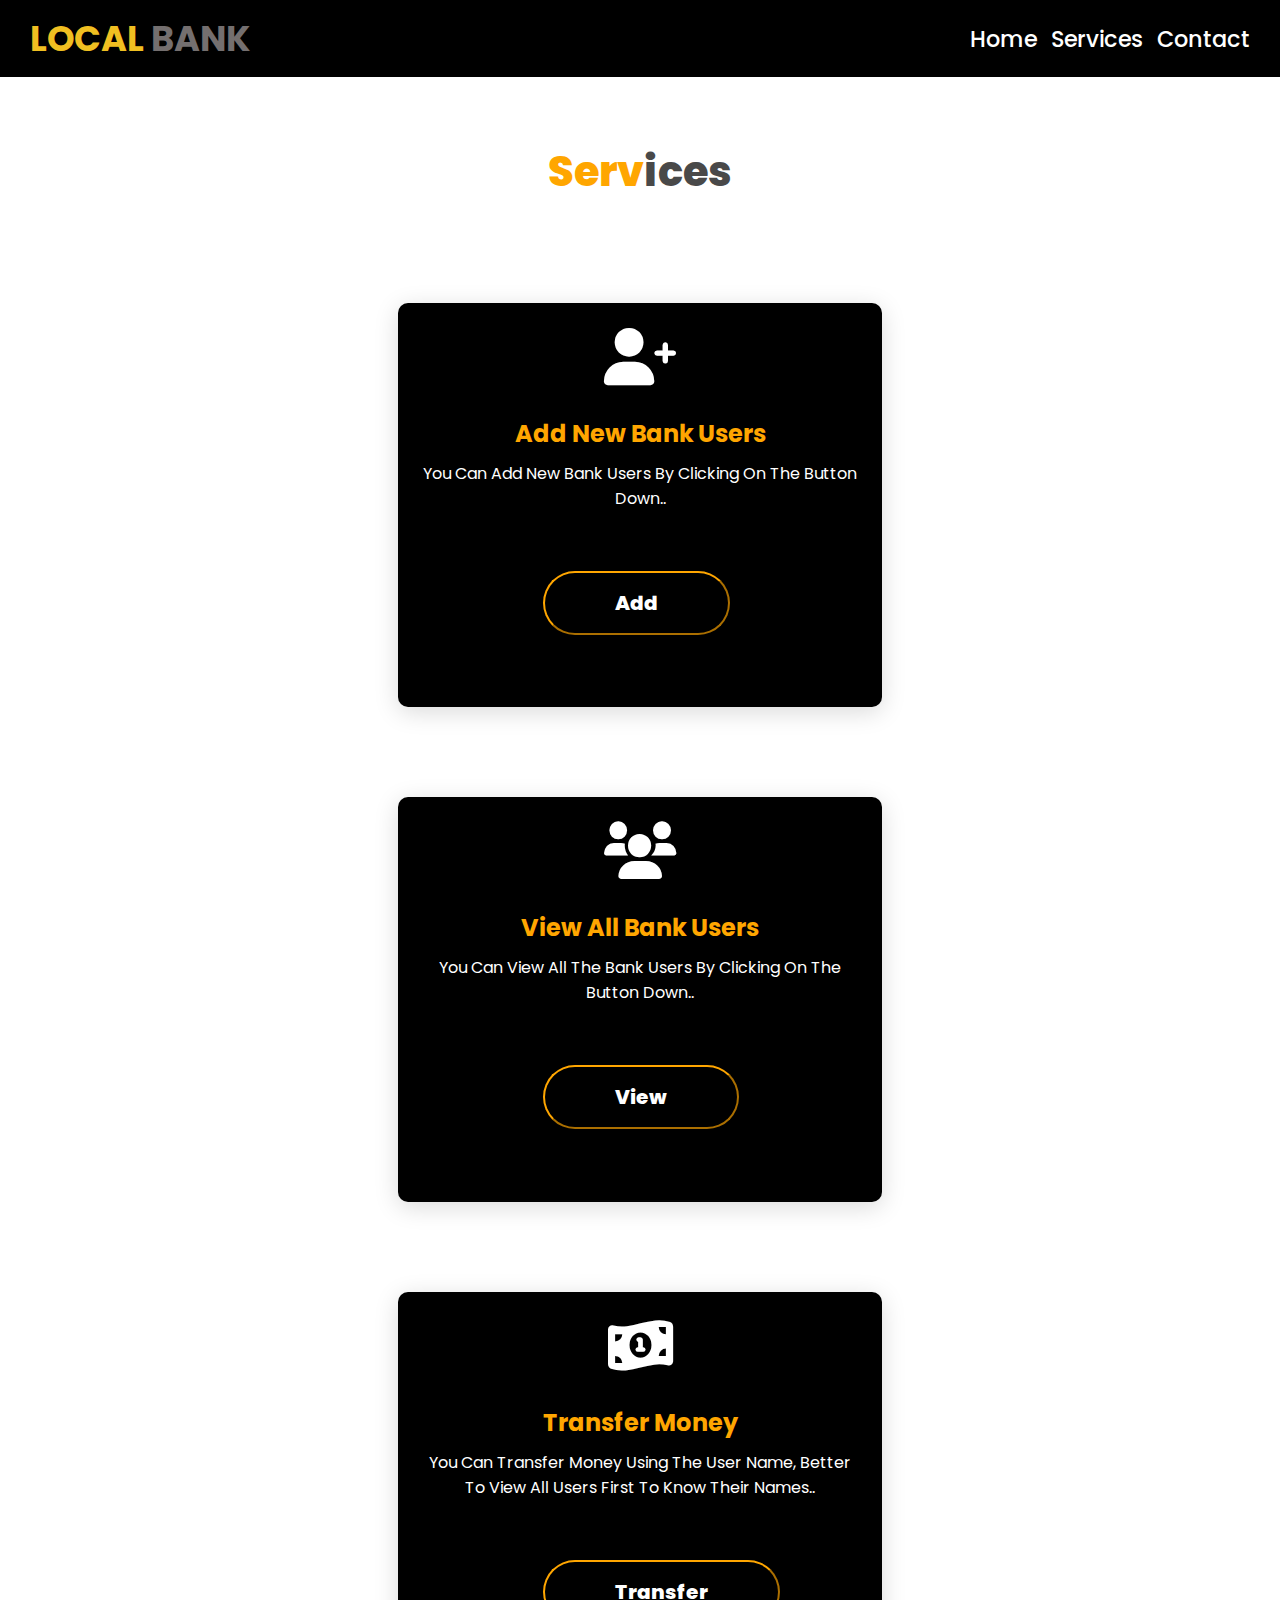
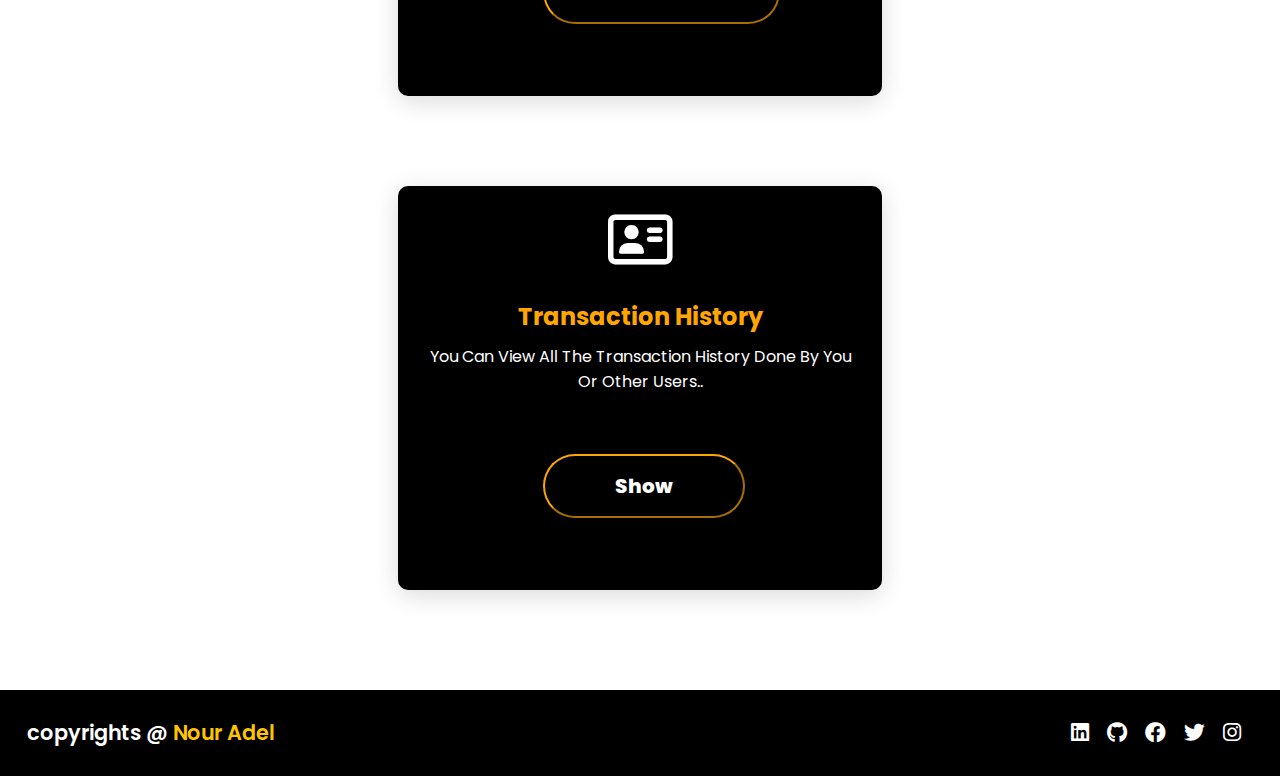
==== Services.html @ 08ba1514 "Add files via upload" ====
<!DOCTYPE html>
<html lang="en">
  <head>
    <meta charset="UTF-8" />
    <meta http-equiv="X-UA-Compatible" content="IE=edge" />
    <meta name="viewport" content="width=device-width, initial-scale=1.0" />
    <title>Local Bank</title>

    <!--..............ICONS.................  -->

    <link
      rel="stylesheet"
      href="https://cdnjs.cloudflare.com/ajax/libs/font-awesome/6.0.0/css/all.min.css"
    />

    <!-- .................. Style css ................. -->

    <link rel="stylesheet" href="css/Services.css" />

    <!--.................Website Favicon ................. -->

    <link rel="shortcut icon" type="image/jpg" href="images/favicon.png" />
  </head>

  <body>
    <!-- ************* HEADER ******************** -->

    <header>
      <a href="index.html" class="logo"> Local <span class="h"> Bank</span> </a>
      <nav class="navigation">
        <a href="index.html">Home</a>
        <a href="#projects">Services</a>
        <a href="index.html">Contact</a>
      </nav>
    </header>

    <!-- ************* HEADER END ****************** -->

    <!-- ----------------  SERVICES SECTION ------------- -->

    <section class="cards" id="services">
      <h2 class="title">Serv <span class="ser">ices</span></h2>

      <div class="content">
        <div class="card">
          <div class="icon">
            <i class="fa-solid fa-user-plus fa-3x"></i>
          </div>
          <div class="info">
            <h3>Add New Bank Users</h3>
            <p>You Can Add New Bank Users By Clicking On The Button Down..</p>
          </div>
          <div class="btn">
            <button
              onclick="location.href='newUser.php'"
              type="button"
              class="button"
            >
              Add
            </button>
          </div>
        </div>

        <div class="card">
          <div class="icon">
            <i class="fa-solid fa-users fa-3x"></i>
          </div>
          <div class="info">
            <h3>View All Bank Users</h3>
            <p>
              You Can View All The Bank Users By Clicking On The Button Down..
            </p>
          </div>
          <div class="btn">
            <button
              onclick="location.href='users.php'"
              type="button"
              class="button"
            >
              View
            </button>
          </div>
        </div>
        <div class="card">
          <div class="icon">
            <i class="fa-solid fa-money-bill-wave-alt fa-3x"></i>
          </div>
          <div class="info">
            <h3>Transfer Money</h3>
            <p>
              You Can Transfer Money Using The User Name, Better To View All
              Users First To Know Their Names..
            </p>
          </div>
          <div class="btn">
            <button
              onclick="location.href='transfer.php'"
              type="button"
              class="button"
            >
              Transfer
            </button>
          </div>
        </div>
        <div class="card">
          <div class="icon">
            <i class="fa-regular fa-address-card fa-3x"></i>
          </div>
          <div class="info">
            <h3>Transaction History</h3>
            <p>
              You Can View All The Transaction History Done By You Or Other
              Users..
            </p>
          </div>
          <div class="btn">
            <button
              onclick="location.href='transaction.php'"
              type="button"
              class="button"
            >
              Show
            </button>
          </div>
        </div>
      </div>
    </section>

    <!-- ----------------END SERVICES SECTION ------------- -->

    <!-- ----------------FOOTER SECTION ---------------- -->

    <footer class="footer">
      <p class="footer-title">
        copyrights @
        <span> Nour Adel </span>
      </p>

      <div class="social-icons">
        <a class="link" href="https://www.linkedin.com/in/nour-adel-2a848421b/">
          <i class="fab fa-linkedin"></i>
        </a>
        <a class="git" href="https://github.com/nour3adel">
          <i class="fab fa-github"></i>
        </a>
        <a class="face" href="https://www.facebook.com/nour.3del.mo7med">
          <i class="fab fa-facebook"></i>
        </a>
        <a class="twi" href="https://twitter.com/N3dell">
          <i class="fab fa-twitter"></i>
        </a>
        <a class="ins" href="https://www.instagram.com/_nour3adel/">
          <i class="fab fa-instagram"></i>
        </a>
      </div>
    </footer>

    <!-- ----------------END FOOTER SECTION ------------ -->
  </body>
</html>
---- css/Services.css ----
@import url("https://fonts.googleapis.com/css2?family=Poppins:ital,wght@0,100;0,200;0,300;0,400;0,500;0,600;0,700;0,800;0,900;1,100;1,200;1,300;1,400;1,500;1,600;1,700;1,800;1,900&display=swap");
* {
    font-family: "Poppins", sans-serif;
    margin: 0;
    padding: 0;
    box-sizing: border-box;
    scroll-behavior: smooth;
  }

  /* ************* HEADER CSS *********************** */
.h {
    color: rgb(116, 111, 111);
  }
  
  header {
    background-color: rgb(0, 0, 0);
    width: 100%;
    position: fixed;
    z-index: 999;
    display: flex;
    justify-content: space-between;
    align-items: center;
    padding: 20px 200px;
  }
  
  .logo {
    text-decoration: none;
    color: rgb(240, 191, 33);
    text-transform: uppercase;
    font-weight: 700;
    font-size: 2.2em;
  }
  
  .navigation a {
    color: rgb(255, 255, 255);
    text-decoration: none;
    font-size: 1.4em;
    font-weight: 500;
    padding-left: 50px;
  }
  
  .navigation a:hover {
    color: rgb(240, 191, 33);
  }
  
  /* *************** END HEADER CSS *********************** */
  
  
 
  
 /* ************* FEATURES CSS ******************* */
.ser {
  color: rgb(73, 73, 73);
}

.title {
  display: flex;
  justify-content: center;
  color: rgb(255, 166, 0);
  font-size: 3em;
  font-weight: 800;
  margin-top: 60px;
  margin-bottom: 30px;
}

.content {
  display: flex;
  justify-content: center;
  flex-direction: row;
  flex-wrap: wrap;
}

.card {
  background-color: rgb(0, 0, 0);
  height: 25.27em;
  width: 30.27em;
  box-shadow: 0 5px 25px rgba(1 1 1 / 15%);
  border-radius: 10px;
  padding: 25px;
 margin-top: 70px;
  margin-left: 20px;
  margin-bottom: 20px;
  margin-right: 20px;
  transition: 0.7s ease;
  color: rgb(255, 255, 255);
}

.card:hover {
  transform: scale(1.1);
  background-color: rgb(59, 57, 57);
}

.icon {
  color: rgb(255, 255, 255);
  font-size: 1.2em;
  text-align: center;
  padding-bottom: 20px;
}

.info {
  text-align: center;
}

.info h3 {
  color: rgb(255, 166, 0);
  font-size: 1.5em;
  font-weight: 700;
  margin: 10px;
}

.button {
  background-color: rgb(0, 0, 0); 
  border-color: rgb(255, 166, 0);
  color: rgb(255, 255, 255);
  border-radius: 100px;
  padding: 15px 70px;
  text-align: center;
  text-decoration: none;
  display: inline-block;
  margin: 60px 120px;
  cursor: pointer;
  font-size: 20px;
  font-weight: 800;
}

.btn :hover{
  background-color: rgba(255, 255, 255, 0.877);
  color: black ;
 
}
/* *********** END features CSS **************** */

section {
  padding: 100px 200px;
}

  /* ************* FOOTER CSS **************** */
.footer {
    background-color: black;
    color: white;
    padding: 1.7em;
    display: flex;
    justify-content: space-between;
  }
  
  .footer-title {
    font-size: 1.3em;
    font-weight: 600;
  }
  
  .footer-title span {
    color: rgb(255, 196, 0);
  }
  
  .footer-title span:hover {
    color: rgb(141, 111, 11);
  }
  
  .footer .social-icons a {
    font-size: 1.3em;
    padding: 0 12px 0 0;
    text-decoration: none;
    color:white ;
  }
  
  .social-icons .git:hover{
    color: rgb(141, 141, 141);
  }
  .social-icons .face:hover{
    color: rgb(22, 0, 216);
  }
  .social-icons .twi:hover{
    color: rgb(0, 255, 234);
  }
  .social-icons .ins:hover{
    color: rgb(255, 0, 170);
  }
  .social-icons .link:hover{
    color: rgb(0, 65, 245);
  }
  
  /* ************* END FOOTER CSS ************ */
  
  @media (max-width: 1280px) {
    
    img {
      margin: auto;
      width: 400px;
      height: 400px;
    }
  
    .main .main h2 span {
      font-size: 2.2em;
    }
  
    .main h3 {
      font-size: 1.7em;
    }
  
    header {
      padding: 12px 30px;
    }
  
    .navigation a {
      padding-left: 10px;
    }
  
    .title {
      font-size: 2.6em;
    }
  
    section {
      padding: 80px 20px;
    }
  
    .main-content h2 {
      font-size: 1em;
    }
  
    .main-content h3 {
      font-size: 1.6em;
    }
  
    .content {
      flex-direction: column;
      align-items: center;
    }
  }
  
  @media (max-width: 1025px) {
    img {
      margin: auto;
      width: 400px;
      height: 400px;
    }
  
    .main .main h2 span {
      font-size: 2.2em;
    }
  
    .main h3 {
      font-size: 1.7em;
    }
  
    header {
      padding: 12px 20px;
    }
  
    .navigation a {
      padding-left: 10px;
    }
  
    .title {
      font-size: 2.6em;
    }
  
    section {
      padding: 80px 20px;
    }
  
    .main-content h2 {
      font-size: 1em;
    }
  
    .main-content h3 {
      font-size: 1.6em;
    }
  
    .content {
      flex-direction: column;
      align-items: center;
    }
  }
  
  @media (max-width: 641px) {
    .button{
      margin: 35px 70px;
      font-size: 15px;
    }
    header {
      padding: 12px 20px;
    }
  
    img {
      margin: auto;
      width: 150px;
      height: 400px;
    }
  
    .title {
      font-size: 2em;
    }
  
    body {
      font-size: 12px;
    }
  
    .main-content h2 {
      font-size: 0.8em;
    }
  
    .main-content h3 {
      font-size: 1.4em;
    }
  }
  
  @media (max-width: 414px) {
    .button{
      padding: 7px 30px;
      margin: 35px 45px;
      font-size: 10px;
    }
    .card{
      height: 30em;
    }
    header {
      padding: 12px 8px;
    }
  
    .title {
      font-size: 3.4em;
    }
  
    img {
      margin: auto;
      width: 90px;
      height: 200px;
    }
  
    body {
      font-size: 8px;
    }
  }
  
  @media (max-width: 280px) {
    .card{
      height:35em
    }
    .button{
      padding: 3px 30px;
      margin: 30px 20px;
      font-size: 10px;
    }
    header {
      padding: 12px 8px;
    }
  
    .title {
      font-size: 3.4em;
    }
  
    img {
      margin: auto;
      width: 90px;
      height: 100px;
    }
  
    body {
      font-size: 6px;
    }
  }
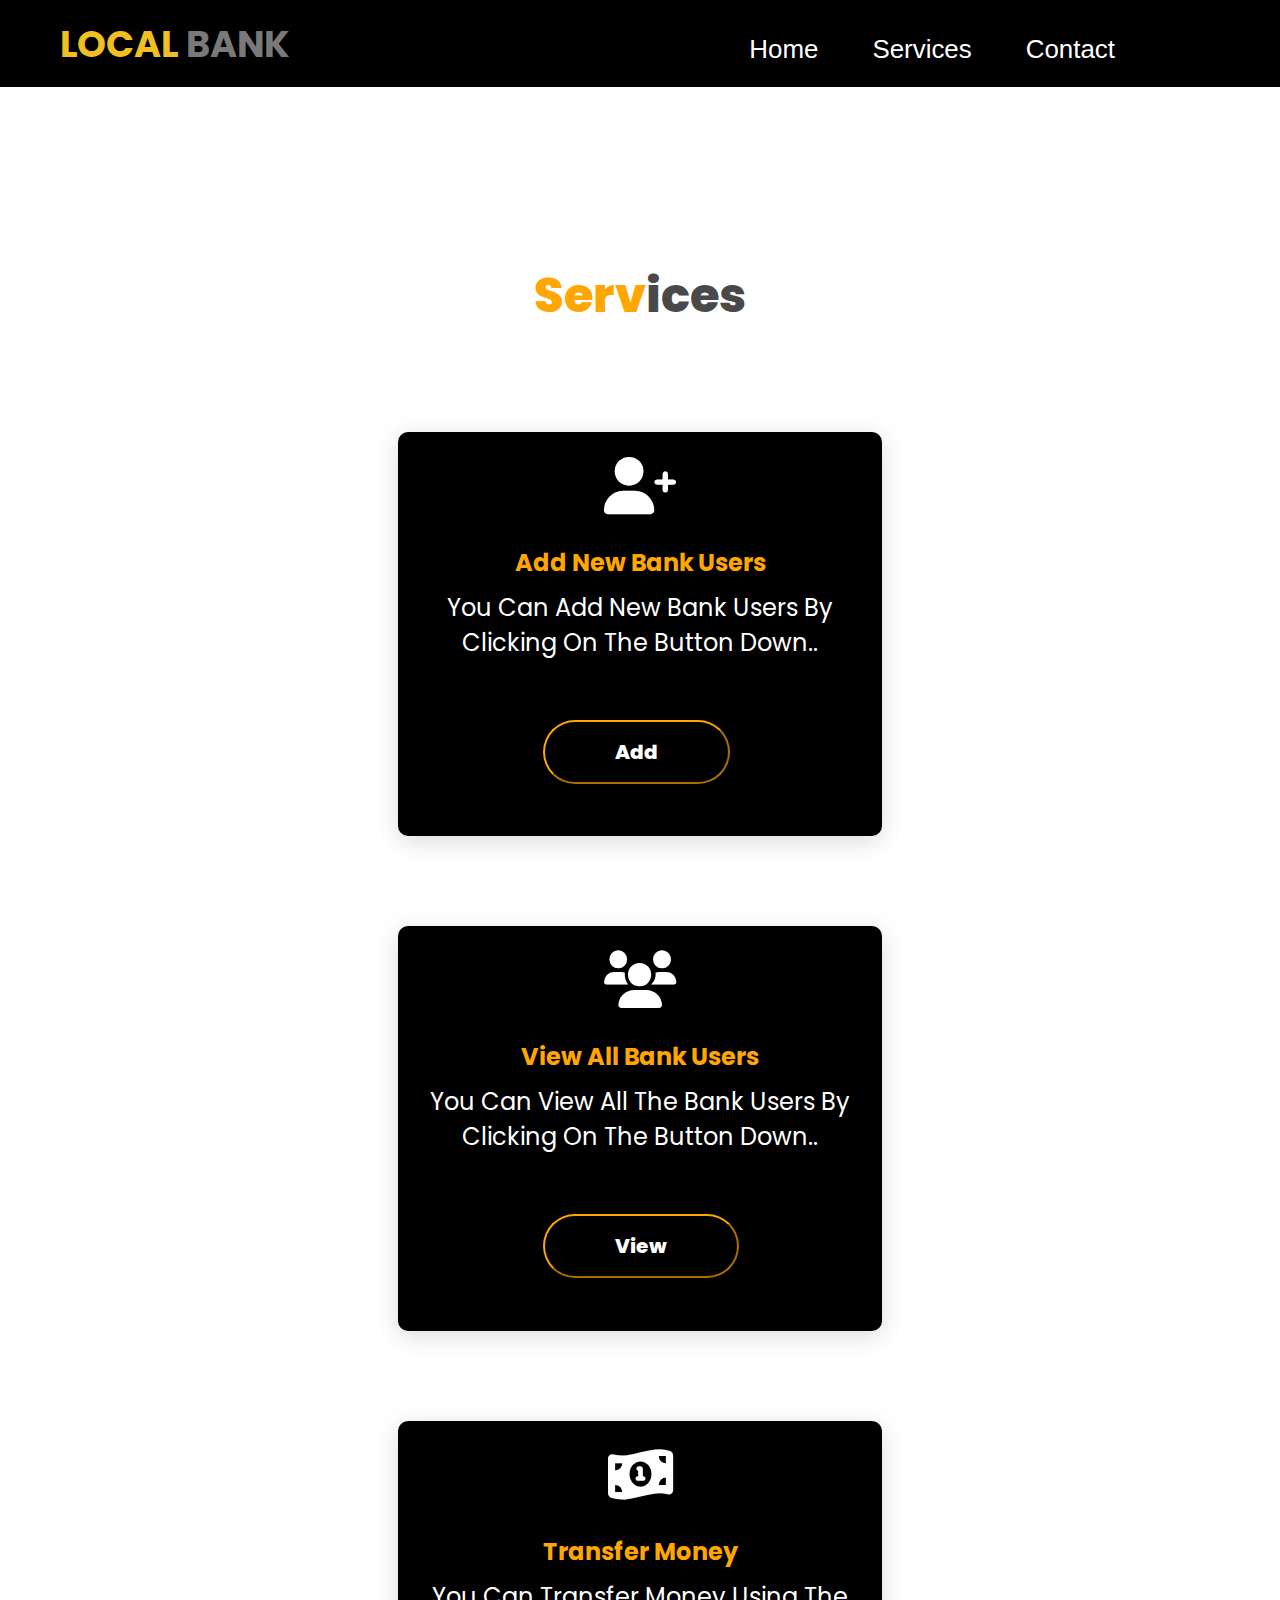
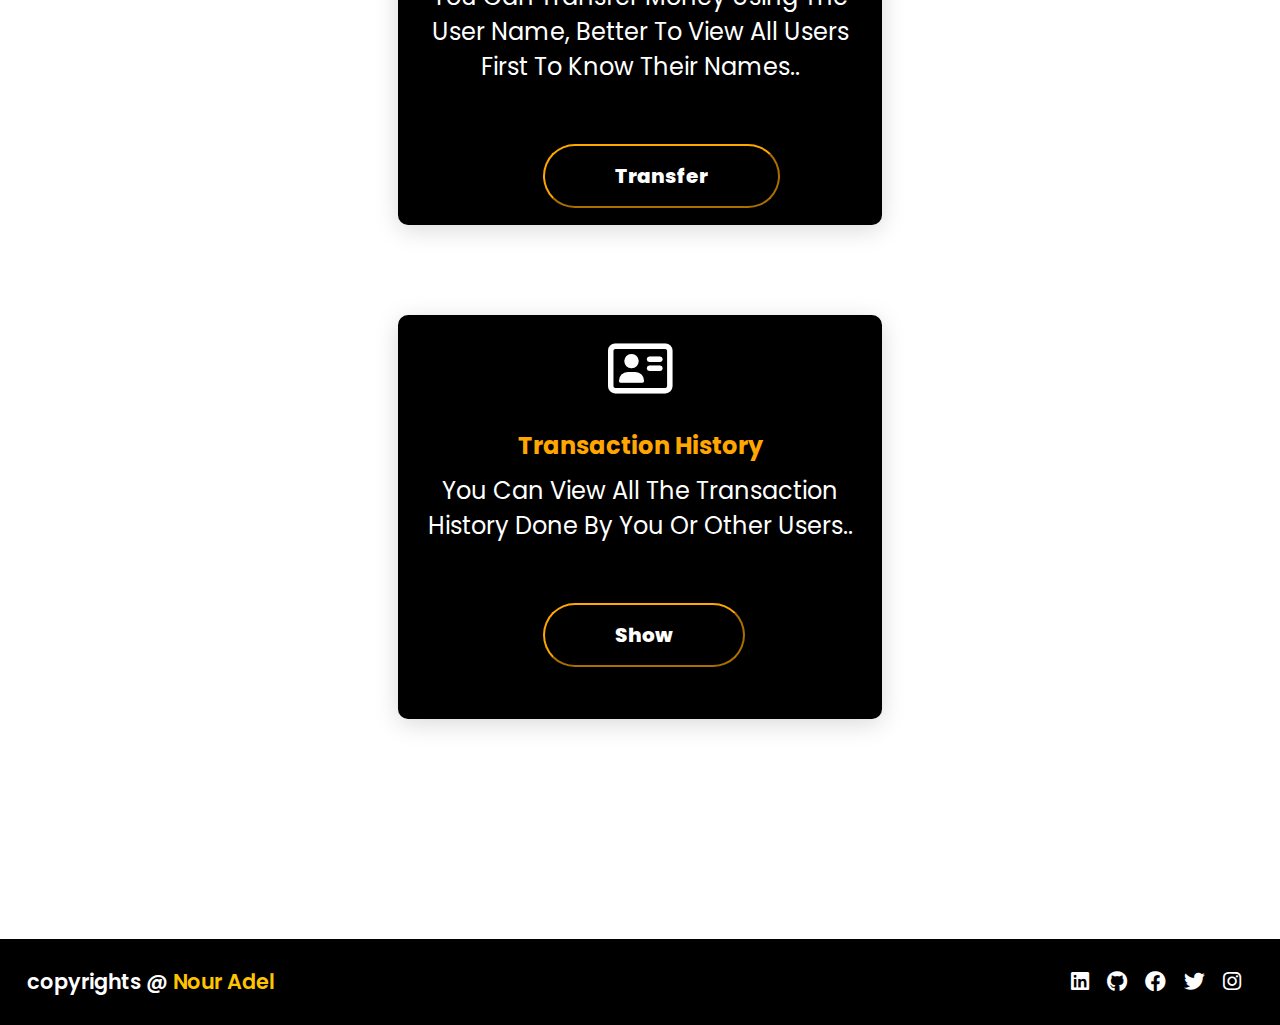
==== commit 7d43bacd: "Add files via upload" ====
--- a/Services.html
+++ b/Services.html
@@ -6,37 +6,60 @@
     <meta name="viewport" content="width=device-width, initial-scale=1.0" />
     <title>Local Bank</title>
 
-    <!--..............ICONS.................  -->
+    <!-- todo -------------------ICONS  --------------------- -->
 
     <link
       rel="stylesheet"
       href="https://cdnjs.cloudflare.com/ajax/libs/font-awesome/6.0.0/css/all.min.css"
     />
 
-    <!-- .................. Style css ................. -->
-
+    <!-- todo -------------------SERVICES CSS --------------------- -->
+    <link rel="stylesheet" href="css/style.css">
     <link rel="stylesheet" href="css/Services.css" />
 
-    <!--.................Website Favicon ................. -->
+    <!-- todo ------------------- WEBSITE FAVICON --------------------- -->
 
     <link rel="shortcut icon" type="image/jpg" href="images/favicon.png" />
   </head>
 
   <body>
-    <!-- ************* HEADER ******************** -->
+    <!--!-------------------------- HEADER--------------------------  -->
+    <section id="header">
+      <div class="header container">
+        <div class="nav-bar">
+          <div class="brand">
+            <a href="index.html">
+              <h1>Local <span>Bank</span></h1>
+            </a>
+          </div>
+          <div class="nav-list">
+            <div class="hamburger">
+              <div class="bar"></div>
+            </div>
+            <div class="navigation">
+              <ul>
+                <li>
+                  <a href="index.html" data-after="Home"><h1>Home</h1></a>
+                </li>
+                <li>
+                  <a href="Services.html" data-after="Service"
+                    ><h1>Services</h1></a
+                  >
+                </li>
+                <li>
+                  <a href="index.html#contact" data-after="Contact"
+                    ><h1>Contact</h1></a
+                  >
+                </li>
+              </ul>
+            </div>
+          </div>
+        </div>
+      </div>
+    </section>
+    <!--!--------------------------END HEADER--------------------------  -->
 
-    <header>
-      <a href="index.html" class="logo"> Local <span class="h"> Bank</span> </a>
-      <nav class="navigation">
-        <a href="index.html">Home</a>
-        <a href="#projects">Services</a>
-        <a href="index.html">Contact</a>
-      </nav>
-    </header>
-
-    <!-- ************* HEADER END ****************** -->
-
-    <!-- ----------------  SERVICES SECTION ------------- -->
+    <!--!-------------------------- SERVICES SECTION ---------------------- -->
 
     <section class="cards" id="services">
       <h2 class="title">Serv <span class="ser">ices</span></h2>
@@ -126,9 +149,9 @@
       </div>
     </section>
 
-    <!-- ----------------END SERVICES SECTION ------------- -->
+    <!--!--------------------------END SERVICES SECTION ---------------------- -->
 
-    <!-- ----------------FOOTER SECTION ---------------- -->
+    <!--!-------------------------- FOOTER SECTION ---------------------- -->
 
     <footer class="footer">
       <p class="footer-title">
@@ -155,6 +178,10 @@
       </div>
     </footer>
 
-    <!-- ----------------END FOOTER SECTION ------------ -->
+    <!--!--------------------------END FOOTER SECTION ---------------------- -->
+
+    <!-- todo -------------------MAIN JS --------------------- -->
+
+    <script src="./Js/Main.js"></script>
   </body>
 </html>
--- a/css/style.css
+++ b/css/style.css
@@ -0,0 +1,456 @@
+@import url("https://fonts.googleapis.com/css2?family=Poppins:ital,wght@0,100;0,200;0,300;0,400;0,500;0,600;0,700;0,800;0,900;1,100;1,200;1,300;1,400;1,500;1,600;1,700;1,800;1,900&display=swap");
+
+* {
+  font-family: "Poppins", sans-serif;
+  margin: 0;
+  padding: 0;
+  box-sizing: border-box;
+}
+html {
+  scroll-behavior: smooth;
+}
+
+/* ? ************************Header section*************************** */
+a {
+  text-decoration: none;
+}
+.navigation h1 {
+  font: 0.9em sans-serif;
+  font-weight: 500;
+  margin-top: 12px;
+  margin-left: 20px;
+}
+.navigation {
+  margin-right: 100px;
+}
+
+.brand h1 {
+  font-size: 2.2em;
+  text-transform: uppercase;
+  color: rgb(240, 191, 33);
+  text-decoration: none;
+  font-weight: 700;
+  padding-left: 150px;
+}
+.brand h1 span {
+  color: rgb(121, 121, 121);
+}
+
+#header {
+  position: fixed;
+  width: 100%;
+  background-color: rgb(0, 0, 0);
+  z-index: 999;
+  padding: 8px 50px;
+}
+
+#header .nav-bar {
+  padding-left: 10px;
+  display: flex;
+  align-items: center;
+  justify-content: space-between;
+  width: 100%;
+  height: 100%;
+}
+
+#header .nav-list ul {
+  list-style: none;
+  position: absolute;
+  background-color: rgb(0, 0, 0);
+  width: 100vw;
+  height: 100vh;
+  left: 100%;
+  top: 0;
+  display: flex;
+  flex-direction: column;
+  justify-content: center;
+  align-items: center;
+  overflow-x: hidden;
+  transition: 0.5s ease left;
+}
+#header .nav-list ul.active {
+  left: 0%;
+}
+#header .nav-list ul a {
+  font-size: 3rem;
+  font-weight: 500;
+  text-decoration: none;
+  color: white;
+  padding: 15px;
+  display: block;
+}
+
+#header .nav-list ul li:hover a {
+  color: rgb(240, 191, 33);
+}
+#header .hamburger {
+  height: 50px;
+  width: 50px;
+  display: inline-block;
+  border: 3px solid white;
+  border-radius: 50%;
+  position: relative;
+  display: flex;
+  align-items: center;
+  justify-content: center;
+  z-index: 100;
+  cursor: pointer;
+  transform: scale(0.8);
+  margin-left: 30px;
+}
+#header .hamburger:after {
+  position: absolute;
+  content: "";
+  height: 100%;
+  width: 100%;
+  border-radius: 50%;
+  border: 3px solid white;
+  animation: hamburger_puls 1s ease infinite;
+}
+#header .hamburger .bar {
+  height: 2px;
+  width: 30px;
+  position: relative;
+  background-color: white;
+  z-index: -1;
+}
+#header .hamburger .bar::after,
+#header .hamburger .bar::before {
+  content: "";
+  position: absolute;
+  height: 100%;
+  width: 100%;
+  background-color: white;
+  transition: 0.3s ease;
+  transition-property: top, bottom;
+}
+#header .hamburger .bar::after {
+  top: 8px;
+}
+#header .hamburger .bar::before {
+  bottom: 8px;
+}
+#header .hamburger.active .bar::before {
+  bottom: 0;
+}
+#header .hamburger.active .bar::after {
+  top: 0;
+}
+/* ? ******************** End Header section ***********************/
+
+img {
+  margin: auto;
+  width: 800px;
+  height: 700px;
+}
+
+section {
+  padding: 100px 200px;
+}
+
+/* ? ***************** MAIN SECTION ************************ */
+
+.main {
+  width: 100%;
+  min-height: 100vh;
+  display: flex;
+  align-items: center;
+  background-color: black;
+}
+
+.main h2 {
+  color: white;
+  font-size: 1.4em;
+  font-weight: 500;
+}
+
+.main h2 span {
+  display: inline-block;
+  margin-top: 10px;
+  color: rgb(240, 191, 33);
+  font-size: 2.7em;
+  font-weight: 600;
+}
+
+.main h3 {
+  color: white;
+  font-size: 2em;
+  font-weight: 700;
+  letter-spacing: 1px;
+  margin-top: 10px;
+  margin-bottom: 30px;
+}
+
+.main-btn {
+  color: black;
+  background-color: rgb(240, 191, 33);
+  text-decoration: none;
+  font-size: 1.1em;
+  font-weight: 600;
+  display: inline-block;
+  padding: 0.9375em 2.1875em;
+  letter-spacing: 1px;
+  border-radius: 15px;
+  margin-bottom: 40px;
+  transition: 0.7s ease;
+}
+
+.main-btn:hover {
+  background-color: rgb(121, 98, 25);
+  transform: scale(1.1);
+  color: rgb(255, 255, 255);
+}
+
+.social-icons a {
+  color: rgb(255, 255, 255);
+  font-size: 1.6em;
+  padding-right: 30px;
+  text-decoration: none;
+}
+.social-icons .git:hover {
+  color: rgb(207, 207, 207);
+}
+.social-icons .face:hover {
+  color: rgb(22, 0, 216);
+}
+.social-icons .twi:hover {
+  color: rgb(0, 255, 234);
+}
+.social-icons .ins:hover {
+  color: rgb(255, 0, 170);
+}
+.social-icons .link:hover {
+  color: rgb(0, 65, 245);
+}
+
+/* ? **************END MAIN CSS ******************* */
+
+/* ? ************* FEATURES CSS ******************* */
+.ser {
+  color: rgb(73, 73, 73);
+}
+
+.title {
+  display: flex;
+  justify-content: center;
+  color: rgb(255, 166, 0);
+  font-size: 3em;
+  font-weight: 800;
+  margin-top: 40px;
+  margin-bottom: 30px;
+}
+
+.content {
+  display: flex;
+  justify-content: center;
+  flex-direction: row;
+  flex-wrap: wrap;
+}
+
+.card {
+  background-color: rgb(0, 0, 0);
+  width: 22.27em;
+  box-shadow: 0 5px 25px rgba(1 1 1 / 15%);
+  border-radius: 10px;
+  padding: 25px;
+  margin: 15px;
+  transition: 0.7s ease;
+  color: rgb(255, 255, 255);
+}
+
+.card:hover {
+  transform: scale(1.1);
+  background-color: rgb(59, 57, 57);
+}
+
+.icon {
+  color: rgb(255, 255, 255);
+  font-size: 1.2em;
+  text-align: center;
+  padding-bottom: 20px;
+}
+
+.info {
+  text-align: center;
+}
+
+.info h3 {
+  color: rgb(255, 166, 0);
+  font-size: 1.5em;
+  font-weight: 700;
+  margin: 10px;
+}
+
+/* ? *********** END features CSS **************** */
+
+/* ? ***************** CONTACT CSS ************** */
+
+.contact .icon {
+  font-size: 3.2em;
+}
+
+.contact .info h3 {
+  color: rgb(255, 166, 1);
+}
+
+.contact,
+.info p {
+  font-size: 1.5em;
+}
+
+/* ? ************* END CONTACT CSS ************** */
+
+/* ? ************* FOOTER CSS **************** */
+.footer {
+  background-color: black;
+  color: white;
+  padding: 1.7em;
+  display: flex;
+  justify-content: space-between;
+}
+
+.footer-title {
+  font-size: 1.3em;
+  font-weight: 600;
+}
+
+.footer-title span {
+  color: rgb(255, 196, 0);
+}
+
+.footer-title span:hover {
+  color: rgb(141, 111, 11);
+}
+
+.footer .social-icons a {
+  font-size: 1.3em;
+  padding: 0 12px 0 0;
+}
+
+/* ? ************* END FOOTER CSS ************ */
+
+/* ? *****************Media Query For Desktop **************** */
+
+@media (max-width: 1280px) {
+  img {
+    margin: auto;
+    width: 400px;
+    height: 400px;
+  }
+  .brand h1 {
+    padding-left: 0px;
+    font-size: 2.3em;
+  }
+
+  section {
+    padding: 120px 20px;
+  }
+}
+/* ? *****************Media Query For Tablets **************** */
+
+@media (max-width: 641px) {
+  .brand h1 {
+    padding-left: 0px;
+    font-size: 2em;
+  }
+
+  img {
+    margin: auto;
+    width: 150px;
+    height: 400px;
+  }
+
+  .title {
+    font-size: 2em;
+  }
+
+  body {
+    font-size: 12px;
+  }
+}
+/* ? *****************Media Query For Phones **************** */
+
+@media (max-width: 414px) {
+  .brand h1 {
+    padding-left: 0px;
+    font-size: 1.7em;
+  }
+  .title {
+    font-size: 2.7em;
+  }
+
+  img {
+    margin: auto;
+    width: 100px;
+    height: 250px;
+  }
+
+  body {
+    font-size: 9px;
+  }
+}
+/* ? *****************Media Query For Small Phones **************** */
+
+@media (max-width: 280px) {
+  .brand h1 {
+    padding-left: 0px;
+    font-size: 1.5em;
+  }
+  .title {
+    font-size: 2.3em;
+  }
+  img {
+    margin: auto;
+    width: 90px;
+    height: 200px;
+  }
+  body {
+    font-size: 7px;
+  }
+}
+
+/* ? ****************** Keyframes for hampurger pulses **********************/
+
+@keyframes hamburger_puls {
+  0% {
+    opacity: 1;
+    transform: scale(1);
+  }
+  100% {
+    opacity: 0;
+    transform: scale(1.4);
+  }
+}
+/* ? *********************** End Keyframes ********************************/
+
+/* ? *********************** Media Query For Navbar Desktop **************************/
+
+@media only screen and (min-width: 1200px) {
+  /* header */
+  #header .hamburger {
+    display: none;
+  }
+  #header .nav-list ul {
+    position: initial;
+    display: block;
+    height: auto;
+    width: fit-content;
+    background-color: transparent;
+  }
+  #header .nav-list ul li {
+    display: inline-block;
+  }
+  #header .nav-list ul li a {
+    font-size: 1.8rem;
+  }
+  #header .nav-list ul a:after {
+    display: none;
+  }
+  /* End header */
+
+  #services .service-bottom .service-item {
+    flex-basis: 22%;
+    margin: 1.5%;
+  }
+}
+/* ? ***********************END Media Query For Navbar Desktop **************************/
--- a/css/Services.css
+++ b/css/Services.css
@@ -1,54 +1,4 @@
-@import url("https://fonts.googleapis.com/css2?family=Poppins:ital,wght@0,100;0,200;0,300;0,400;0,500;0,600;0,700;0,800;0,900;1,100;1,200;1,300;1,400;1,500;1,600;1,700;1,800;1,900&display=swap");
-* {
-    font-family: "Poppins", sans-serif;
-    margin: 0;
-    padding: 0;
-    box-sizing: border-box;
-    scroll-behavior: smooth;
-  }
-
-  /* ************* HEADER CSS *********************** */
-.h {
-    color: rgb(116, 111, 111);
-  }
-  
-  header {
-    background-color: rgb(0, 0, 0);
-    width: 100%;
-    position: fixed;
-    z-index: 999;
-    display: flex;
-    justify-content: space-between;
-    align-items: center;
-    padding: 20px 200px;
-  }
-  
-  .logo {
-    text-decoration: none;
-    color: rgb(240, 191, 33);
-    text-transform: uppercase;
-    font-weight: 700;
-    font-size: 2.2em;
-  }
-  
-  .navigation a {
-    color: rgb(255, 255, 255);
-    text-decoration: none;
-    font-size: 1.4em;
-    font-weight: 500;
-    padding-left: 50px;
-  }
-  
-  .navigation a:hover {
-    color: rgb(240, 191, 33);
-  }
-  
-  /* *************** END HEADER CSS *********************** */
-  
-  
- 
-  
- /* ************* FEATURES CSS ******************* */
+/* ************* SERVICES CSS ******************* */
 .ser {
   color: rgb(73, 73, 73);
 }
@@ -77,7 +27,7 @@
   box-shadow: 0 5px 25px rgba(1 1 1 / 15%);
   border-radius: 10px;
   padding: 25px;
- margin-top: 70px;
+  margin-top: 70px;
   margin-left: 20px;
   margin-bottom: 20px;
   margin-right: 20px;
@@ -109,7 +59,7 @@
 }
 
 .button {
-  background-color: rgb(0, 0, 0); 
+  background-color: rgb(0, 0, 0);
   border-color: rgb(255, 166, 0);
   color: rgb(255, 255, 255);
   border-radius: 100px;
@@ -123,240 +73,77 @@
   font-weight: 800;
 }
 
-.btn :hover{
+.btn :hover {
   background-color: rgba(255, 255, 255, 0.877);
-  color: black ;
- 
+  color: black;
 }
-/* *********** END features CSS **************** */
+/* *********** END SERVICES CSS **************** */
 
 section {
-  padding: 100px 200px;
+  padding: 200px 170px;
+}
+/* ? *****************Media Query For Desktop **************** */
+
+@media (max-width: 1280px) {
+  .brand h1 {
+    padding-left: 0px;
+    font-size: 2.3em;
+  }
 }
 
-  /* ************* FOOTER CSS **************** */
-.footer {
-    background-color: black;
-    color: white;
-    padding: 1.7em;
-    display: flex;
-    justify-content: space-between;
+/* ? *****************Media Query For Tablets **************** */
+@media (max-width: 641px) {
+  .button {
+    margin: 35px 70px;
+    font-size: 15px;
   }
-  
-  .footer-title {
-    font-size: 1.3em;
-    font-weight: 600;
+
+  .brand h1 {
+    padding-left: 0px;
+    font-size: 2em;
   }
-  
-  .footer-title span {
-    color: rgb(255, 196, 0);
+
+  body {
+    font-size: 12px;
   }
-  
-  .footer-title span:hover {
-    color: rgb(141, 111, 11);
+}
+
+/* ? *****************Media Query For Phones **************** */
+
+@media (max-width: 414px) {
+  .button {
+    padding: 7px 30px;
+    margin: 35px 45px;
+    font-size: 10px;
   }
-  
-  .footer .social-icons a {
-    font-size: 1.3em;
-    padding: 0 12px 0 0;
-    text-decoration: none;
-    color:white ;
+  .card {
+    height: 34em;
   }
-  
-  .social-icons .git:hover{
-    color: rgb(141, 141, 141);
+  .brand h1 {
+    padding-left: 0px;
+    font-size: 1.7em;
   }
-  .social-icons .face:hover{
-    color: rgb(22, 0, 216);
+
+  body {
+    font-size: 8px;
   }
-  .social-icons .twi:hover{
-    color: rgb(0, 255, 234);
+}
+/* ? *****************Media Query For Small Phones **************** */
+
+@media (max-width: 280px) {
+  .title {
+    margin-left: -60px;
   }
-  .social-icons .ins:hover{
-    color: rgb(255, 0, 170);
+  .card {
+    height: 35em;
+    margin-right: 100px;
   }
-  .social-icons .link:hover{
-    color: rgb(0, 65, 245);
+  .brand h1 {
+    font-size: 1.9em;
   }
-  
-  /* ************* END FOOTER CSS ************ */
-  
-  @media (max-width: 1280px) {
-    
-    img {
-      margin: auto;
-      width: 400px;
-      height: 400px;
-    }
-  
-    .main .main h2 span {
-      font-size: 2.2em;
-    }
-  
-    .main h3 {
-      font-size: 1.7em;
-    }
-  
-    header {
-      padding: 12px 30px;
-    }
-  
-    .navigation a {
-      padding-left: 10px;
-    }
-  
-    .title {
-      font-size: 2.6em;
-    }
-  
-    section {
-      padding: 80px 20px;
-    }
-  
-    .main-content h2 {
-      font-size: 1em;
-    }
-  
-    .main-content h3 {
-      font-size: 1.6em;
-    }
-  
-    .content {
-      flex-direction: column;
-      align-items: center;
-    }
+  .button {
+    padding: 3px 30px;
+    margin: 30px 20px;
+    font-size: 10px;
   }
-  
-  @media (max-width: 1025px) {
-    img {
-      margin: auto;
-      width: 400px;
-      height: 400px;
-    }
-  
-    .main .main h2 span {
-      font-size: 2.2em;
-    }
-  
-    .main h3 {
-      font-size: 1.7em;
-    }
-  
-    header {
-      padding: 12px 20px;
-    }
-  
-    .navigation a {
-      padding-left: 10px;
-    }
-  
-    .title {
-      font-size: 2.6em;
-    }
-  
-    section {
-      padding: 80px 20px;
-    }
-  
-    .main-content h2 {
-      font-size: 1em;
-    }
-  
-    .main-content h3 {
-      font-size: 1.6em;
-    }
-  
-    .content {
-      flex-direction: column;
-      align-items: center;
-    }
-  }
-  
-  @media (max-width: 641px) {
-    .button{
-      margin: 35px 70px;
-      font-size: 15px;
-    }
-    header {
-      padding: 12px 20px;
-    }
-  
-    img {
-      margin: auto;
-      width: 150px;
-      height: 400px;
-    }
-  
-    .title {
-      font-size: 2em;
-    }
-  
-    body {
-      font-size: 12px;
-    }
-  
-    .main-content h2 {
-      font-size: 0.8em;
-    }
-  
-    .main-content h3 {
-      font-size: 1.4em;
-    }
-  }
-  
-  @media (max-width: 414px) {
-    .button{
-      padding: 7px 30px;
-      margin: 35px 45px;
-      font-size: 10px;
-    }
-    .card{
-      height: 30em;
-    }
-    header {
-      padding: 12px 8px;
-    }
-  
-    .title {
-      font-size: 3.4em;
-    }
-  
-    img {
-      margin: auto;
-      width: 90px;
-      height: 200px;
-    }
-  
-    body {
-      font-size: 8px;
-    }
-  }
-  
-  @media (max-width: 280px) {
-    .card{
-      height:35em
-    }
-    .button{
-      padding: 3px 30px;
-      margin: 30px 20px;
-      font-size: 10px;
-    }
-    header {
-      padding: 12px 8px;
-    }
-  
-    .title {
-      font-size: 3.4em;
-    }
-  
-    img {
-      margin: auto;
-      width: 90px;
-      height: 100px;
-    }
-  
-    body {
-      font-size: 6px;
-    }
-  }
-  +}
